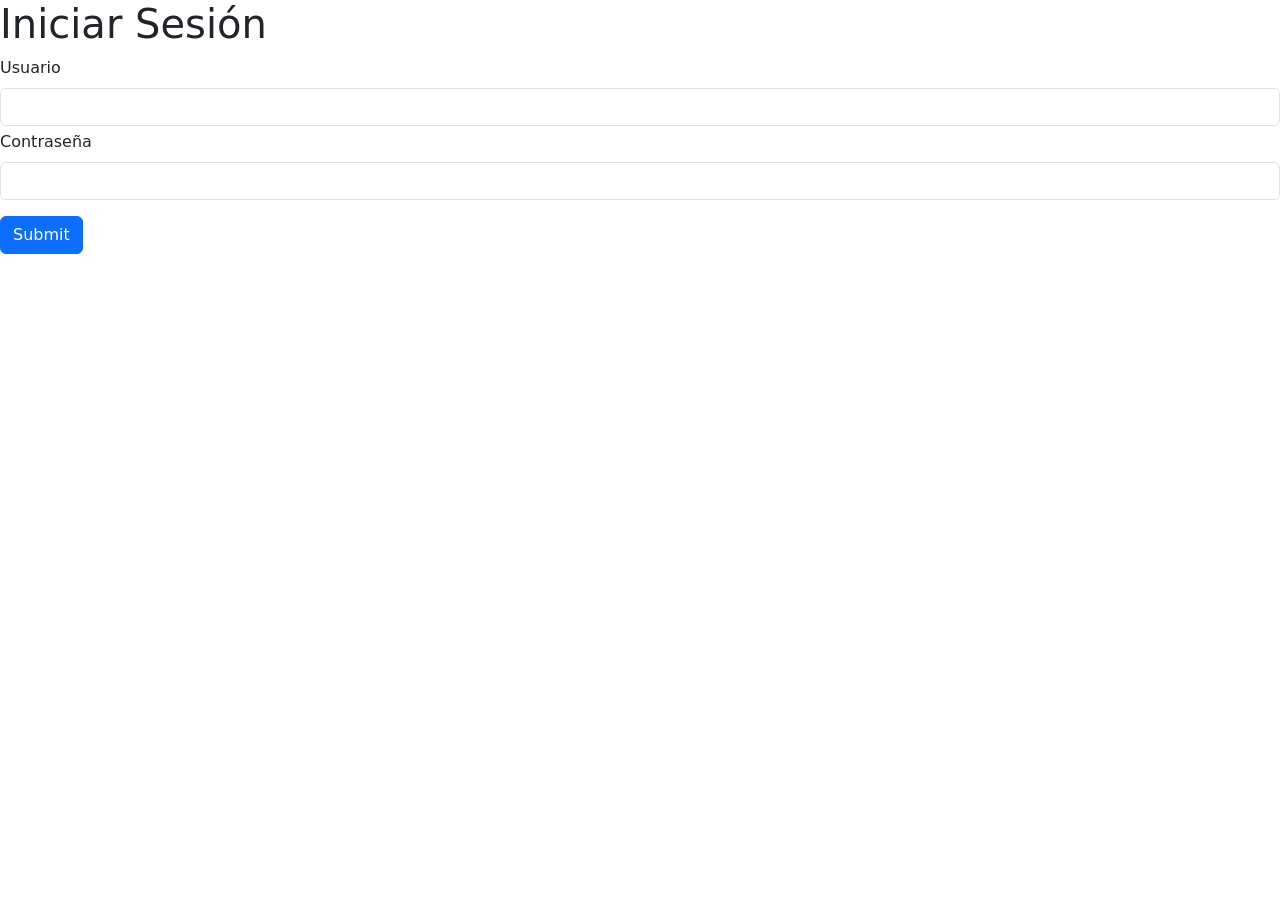
==== PetTask/RF001.html @ ad1e3a39 "HTML con bootstrap" ====
<!doctype html>
<html lang="en">
  <head>
    <!-- Required meta tags -->
    <meta charset="utf-8" />
    <meta name="viewport" content="width=device-width, initial-scale=1" />

    <!-- Bootstrap CSS -->
    <link
      href="https://cdn.jsdelivr.net/npm/bootstrap@5.0.2/dist/css/bootstrap.min.css"
      rel="stylesheet"
      integrity="sha384-EVSTQN3/azprG1Anm3QDgpJLIm9Nao0Yz1ztcQTwFspd3yD65VohhpuuCOmLASjC"
      crossorigin="anonymous"
    />

    <title>Iniciar Sesion</title>
  </head>
  <body>
    <h1>Iniciar Sesión</h1>
    <div class="campo">
<form
      <div class="mb-1">
        <label for="exampleInputEmail1" class="form-label">Usuario</label>
        <input
          type="text"
          class="form-control"
          id="exampleInputEmail1"
          aria-describedby="emailHelp"
        />
       
      </div>
      <div class="mb-3">
        <label for="exampleInputPassword1" class="form-label">Contraseña</label>
        <input
          type="password"
          class="form-control"
          id="exampleInputPassword1"
        />
      </div>
     
      <button type="submit" class="btn btn-primary">Submit</button>
    </form>

    </div>

    

    <!-- Optional JavaScript; choose one of the two! -->

    <!-- Option 1: Bootstrap Bundle with Popper -->
    <script
      src="https://cdn.jsdelivr.net/npm/bootstrap@5.0.2/dist/js/bootstrap.bundle.min.js"
      integrity="sha384-MrcW6ZMFYlzcLA8Nl+NtUVF0sA7MsXsP1UyJoMp4YLEuNSfAP+JcXn/tWtIaxVXM"
      crossorigin="anonymous"
    ></script>
  </body>
</html>
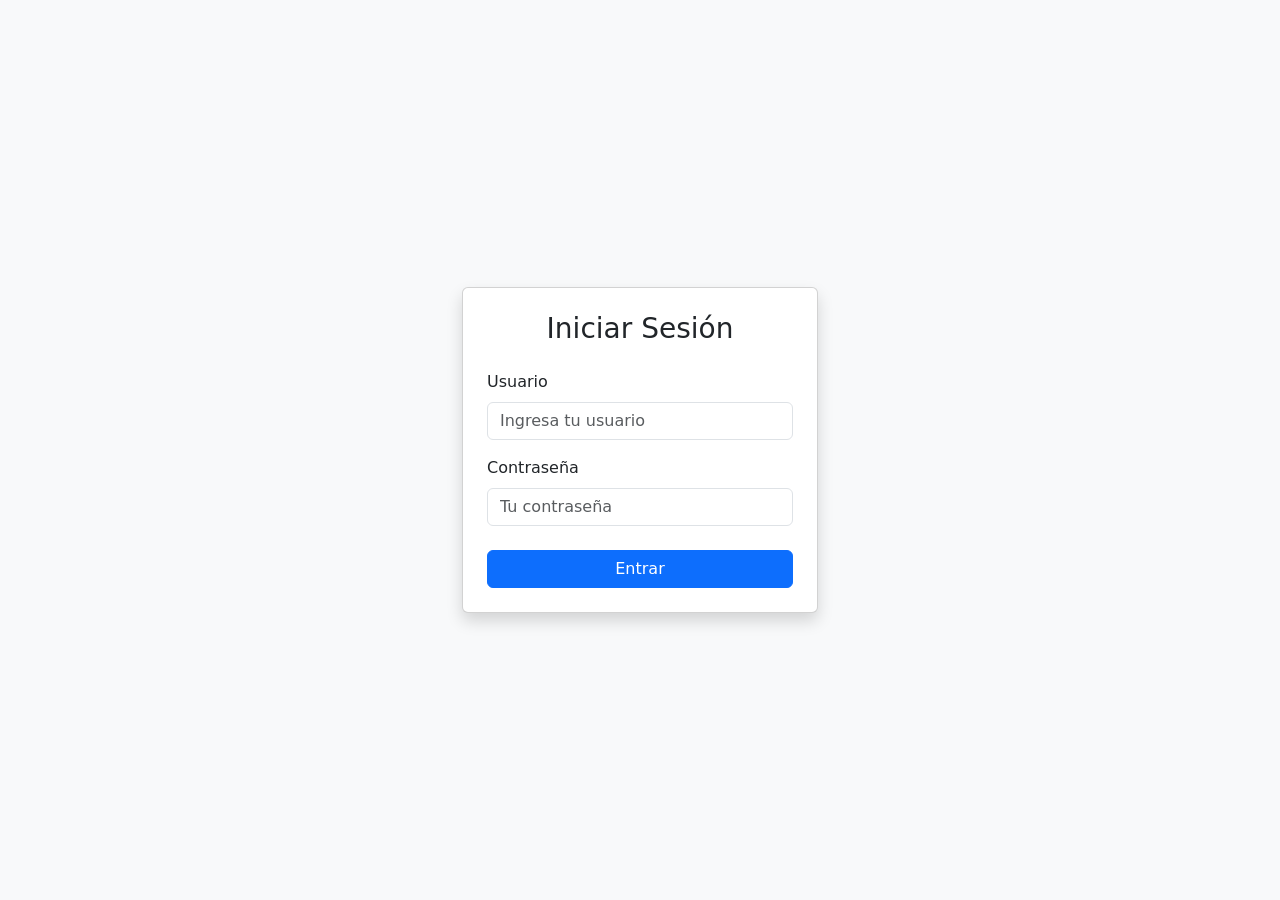
==== commit 06ced284: "HTML con bootstrap" ====
--- a/PetTask/RF001.html
+++ b/PetTask/RF001.html
@@ -15,39 +15,51 @@
 
     <title>Iniciar Sesion</title>
   </head>
-  <body>
-    <h1>Iniciar Sesión</h1>
-    <div class="campo">
-<form
-      <div class="mb-1">
-        <label for="exampleInputEmail1" class="form-label">Usuario</label>
-        <input
-          type="text"
-          class="form-control"
-          id="exampleInputEmail1"
-          aria-describedby="emailHelp"
-        />
-       
+  <body class="bg-light d-flex align-items-center min-vh-100">
+    <div class="container">
+      <div class="row justify-content-center">
+        <div class="col-12 col-md-6 col-lg-4">
+          <div class="card shadow">
+            <div class="card-body p-4">
+              <h1 class="text-center mb-4 fs-3">Iniciar Sesión</h1>
+
+              <form>
+                <div class="mb-3">
+                  <label for="exampleInputEmail1" class="form-label"
+                    >Usuario</label
+                  >
+                  <input
+                    type="text"
+                    class="form-control"
+                    id="exampleInputEmail1"
+                    placeholder="Ingresa tu usuario"
+                  />
+                </div>
+
+                <div class="mb-4">
+                  <label for="exampleInputPassword1" class="form-label"
+                    >Contraseña</label
+                  >
+                  <input
+                    type="password"
+                    class="form-control"
+                    id="exampleInputPassword1"
+                    placeholder="Tu contraseña"
+                  />
+                </div>
+
+                <!-- Botón que abarca todo el ancho del contenedor -->
+                <div class="d-grid">
+                  <button type="submit" class="btn btn-primary">Entrar</button>
+                </div>
+              </form>
+            </div>
+          </div>
+        </div>
       </div>
-      <div class="mb-3">
-        <label for="exampleInputPassword1" class="form-label">Contraseña</label>
-        <input
-          type="password"
-          class="form-control"
-          id="exampleInputPassword1"
-        />
-      </div>
-     
-      <button type="submit" class="btn btn-primary">Submit</button>
-    </form>
-
     </div>
 
-    
-
-    <!-- Optional JavaScript; choose one of the two! -->
-
-    <!-- Option 1: Bootstrap Bundle with Popper -->
+    <!-- Bootstrap Bundle with Popper -->
     <script
       src="https://cdn.jsdelivr.net/npm/bootstrap@5.0.2/dist/js/bootstrap.bundle.min.js"
       integrity="sha384-MrcW6ZMFYlzcLA8Nl+NtUVF0sA7MsXsP1UyJoMp4YLEuNSfAP+JcXn/tWtIaxVXM"
